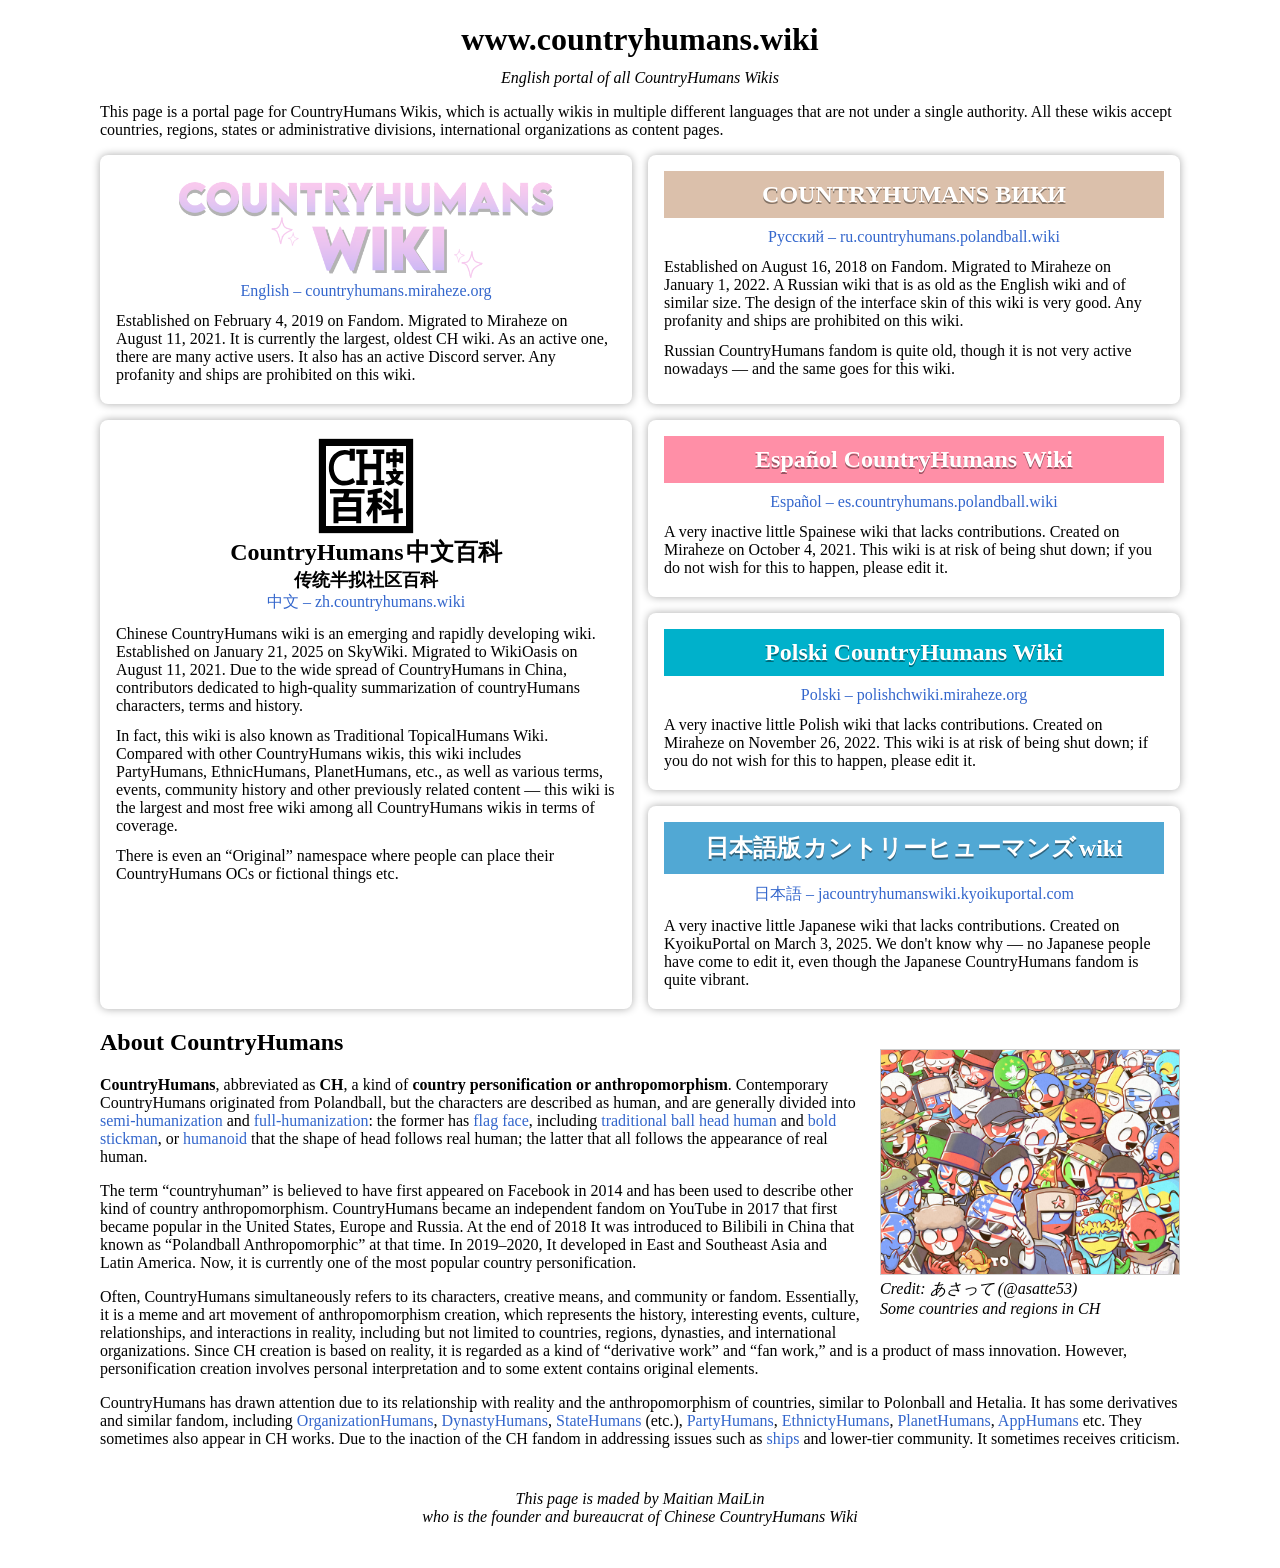
==== index.html @ c8f13723 "." ====
<!DOCTYPE html>
<html lang="en">
<head>
    <meta charset="UTF-8">
    <meta name="viewport" content="width=device-width, initial-scale=1.0">
    <meta name="description" content="This page is a portal page for CountryHumans Wikis, which is actually wikis in multiple different languages that are not under a single authority. All these wikis accept countries, regions, states or administrative divisions, international organizations as content pages.">
    <title>countryhumans.wiki</title>
    <link rel="stylesheet" href="./src/styles.css">
</head>
<body>
    <h1>www.countryhumans.wiki</h1>
    <em>English portal of all CountryHumans Wikis</em>
    <div class="page">
        <div class="part">
            <p>This page is a portal page for CountryHumans Wikis, which is actually wikis in multiple different
                languages that are not under a single authority. All these wikis accept countries, regions,
                states or administrative divisions, international organizations as content pages.</p>
        </div>
        <div class="boxes">
            <div class="box">
                <img src="./img/English_CountryHumans_Wiki.png" alt="COUNTRYHUMANS WIKI"/>
                <a rel="nofollow" href="https://countryhumans.miraheze.org">English – countryhumans.miraheze.org</a>
                <p>Established on February 4, 2019 on Fandom. Migrated to Miraheze on August 11, 2021. It is currently the largest, oldest CH wiki. As an active
                    one, there are many active users. It also has an active Discord server. Any profanity and ships are prohibited on this wiki.</p>
            </div>
            <div class="box">
                <h2 style="background:#dbc0ab;color:#fff;padding:10px;margin:0 0 10px;text-shadow:0 2.4px #0006">COUNTRYHUMANS ВИКИ</h2>
                <a rel="nofollow" href="https://ru.countryhumans.polandball.wiki">Русский – ru.countryhumans.polandball.wiki</a>
                <p>Established on August 16, 2018 on Fandom. Migrated to Miraheze on January 1, 2022. A Russian wiki that is as old as the English wiki and of similar size. The design of the interface
                    skin of this wiki is very good. Any profanity and ships are prohibited on this wiki.
                </p>
                <p>Russian CountryHumans fandom is quite old, though it is not very active nowadays — and the same goes for this wiki.</p>
            </div>
            <div class="box" style="grid-row: 2 / 5">
                <img style="width: 100px;" src="./img/CH中文百科.svg" alt="CH中文百科"/>
                <h2>CountryHumans<span style="margin:0.05em"></span>中文百科</h2><strong style="font-size:large">传统半拟社区百科</strong>
                <a rel="nofollow" href="https://zh.countryhumans.wiki">中文 – zh.countryhumans.wiki</a>
                <p>Chinese CountryHumans wiki is an emerging and rapidly developing wiki.
                    Established on January 21, 2025 on SkyWiki. Migrated to WikiOasis on August 11, 2021.
                    Due to the wide spread of CountryHumans in China, contributors dedicated to high-quality summarization of countryHumans characters, terms and history.</p>
                <p>In fact, this wiki is also known as Traditional TopicalHumans Wiki. Compared with other CountryHumans wikis, this wiki
                    includes PartyHumans, EthnicHumans, PlanetHumans, etc., as well as various terms, events, community
                    history and other previously related content — this wiki is the largest and most free wiki among all
                    CountryHumans wikis in terms of coverage.</p>
                <p>There is even an “Original” namespace where people can place their CountryHumans OCs or fictional things etc.</p>
            </div>
            <div class="box">
                <h2 style="background:#ff8fa7;color:#fff;padding:10px;margin:0 0 10px;text-shadow:0 2.4px #0006">Español CountryHumans Wiki</h2>
                <a rel="nofollow" href="https://es.countryhumans.polandball.wiki">Español – es.countryhumans.polandball.wiki</a>
                <p>A very inactive little Spainese wiki that lacks contributions. Created on Miraheze on October 4, 2021.
                    This wiki is at risk of being shut down; if you do not wish for this to happen, please edit it.
                </p>
            </div>
            <div class="box">
                <h2 style="background:#00b1cb;color:#fff;padding:10px;margin:0 0 10px;text-shadow:0 2.4px #0006">Polski CountryHumans Wiki</h2>
                <a rel="nofollow" href="https://polishchwiki.miraheze.org">Polski – polishchwiki.miraheze.org</a>
                <p>A very inactive little Polish wiki that lacks contributions. Created on Miraheze on November 26, 2022.
                    This wiki is at risk of being shut down; if you do not wish for this to happen, please edit it.
                </p>
            </div>
            <div class="box">
                <h2 style="background:#51a8d4;color:#ffff;padding:10px;margin:0 0 10px;text-shadow:0 2.4px #0006">日本語版<span style="margin:0.05em"></span>カントリーヒューマンズ<span style="margin:0.05em"></span>wiki</h2>
                <a rel="nofollow" href="https://jacountryhumanswiki.kyoikuportal.com">日本語 – jacountryhumanswiki.kyoikuportal.com</a>
                <p>A very inactive little Japanese wiki that lacks contributions. Created on KyoikuPortal on March 3, 2025.
                    We don't know why — no Japanese people have come to edit it, even though the Japanese CountryHumans fandom is quite vibrant.
                </p>
            </div>
        </div>
        <div class="part">
            <figure style="float:right;margin-left:1em">
                <img src="./img/CountryHumans_by_あさって.jpg" alt="Credit: あさって (@asatte53), Some countries and regions in CH">
                <figcaption><i>Credit: あさって (@asatte53)<br>Some countries and regions in CH</i></figcaption>
            </figure>
            <h2>About CountryHumans</h2>
            <p><b>CountryHumans</b>, abbreviated as <b>CH</b>, a kind of <b>country personification or
                anthropomorphism</b>. Contemporary CountryHumans originated from Polandball, but the characters are described
                as human, and are generally divided into <a rel="nofollow" href="./semi-humanization">semi-humanization</a> and <a rel="nofollow" href="./full-humanization">full-humanization</a>: the former has <a rel="nofollow" href="flag_face">flag
                face</a>, including <a rel="nofollow" href="./traditional_ball_head_human">traditional ball head human</a> and <a rel="nofollow" href="./bold stickman">bold stickman</a>, or <a rel="nofollow" href="./humanoid">humanoid</a> that the shape of head follows real
                human; the latter that all follows the appearance of real human.
            </p>
            <p>The term “countryhuman” is believed to have first appeared on Facebook in 2014 and has been used to
                describe other kind of country anthropomorphism. CountryHumans became an independent fandom on YouTube in 2017 that first
                became popular in the United States, Europe and Russia. At the end of 2018 It was introduced to Bilibili
                in China that known as “Polandball Anthropomorphic” at that time. In 2019–2020, It developed in East and
                Southeast Asia and Latin America. Now, it is currently one of the most popular country personification.
            </p>
            <p>Often, CountryHumans simultaneously refers to its characters, creative means, and community or fandom. Essentially,
                it is a meme and art movement of anthropomorphism creation, which represents the history, interesting
                events, culture, relationships, and interactions in reality, including but not limited to countries,
                regions, dynasties, and international organizations. Since CH creation is based on reality, it is
                regarded as a kind of “derivative work” and “fan work,” and is a product of mass innovation. However,
                personification creation involves personal interpretation and to some extent contains original elements.
            </p>
            <p>CountryHumans has drawn attention due to its relationship with reality and the anthropomorphism of countries,
                similar to Polonball and Hetalia. It has some derivatives and similar fandom, including
                <a rel="nofollow" href="OrganizationHumans">OrganizationHumans</a>, <a rel="nofollow" href="DynastyHumans">DynastyHumans</a>, <a rel="nofollow" href="StateHumans">StateHumans</a> (etc.), <a rel="nofollow" href="PartyHumans">PartyHumans</a>, <a rel="nofollow" href="EthnictyHumans">EthnictyHumans</a>,
                <a rel="nofollow" href="PlanetHumans">PlanetHumans</a>, <a rel="nofollow" href="AppHumans">AppHumans</a> etc. They sometimes also appear in CH works. Due to the inaction of the CH
                fandom in addressing issues such as <a rel="nofollow" href="./ship">ships</a> and lower-tier community. It sometimes receives criticism.
            </p>
        </div>
        <div class="footer"><i>This page is maded by Maitian MaiLin<br>who is the founder and bureaucrat of Chinese CountryHumans Wiki</i></div>
    </div>
</body>
---- src/styles.css ----
*{
    word-break: break-word;
}

body{
    margin: 0;
}

h1, h1 + em{
    text-align: center;
    display: block;
}

h1 + em{
    margin: -0.67em 0 0.67em;
}

a {
    color: #36c;
    text-decoration: none;
    transition: 0.1s;
}

a:hover {
    text-decoration: underline;
    text-underline-offset: 2px;
}

.page {
    margin: auto;
    max-width: 1080px;
    padding: 0 64px;
}

.footer {
    margin: 42px 0;
    text-align: center;
}

figure {
    width: fit-content;
    max-width: 300px;
    margin: 1.25em auto 1em;
}

figure img {
    max-width: calc(100% - 2px);
    border: 1px solid #ccc;
}

.boxes {
    display: grid;
    gap: 1em;
    grid-template-columns: 1fr 1fr;
}

.box {
    box-shadow: 0 0 8px #0005;
    padding: 1em;
    border-radius: 8px;
}

.box h2 {
    margin: 0;
}

.box p {
    margin: 0.75em 0 0.25em;
}

.box a, .box h2, .box strong{
    display: block;
    text-align: center;
}

.box img{
    width: 100%;
    max-width: 400px;
    display: block;
    margin: auto;
}

.columns {
    column-count: 2;
    column-span: all;
}

@media (max-width: 740px) {
    h1 {
        font-size: 1.8em;
    }

    .page {
        padding: 0 1.25em;
    }

    .columns {
        column-count: 1;
    }

    .boxes {
    grid-template-columns: 1fr;
    }

    figure {
        float: none !important;
    }
}
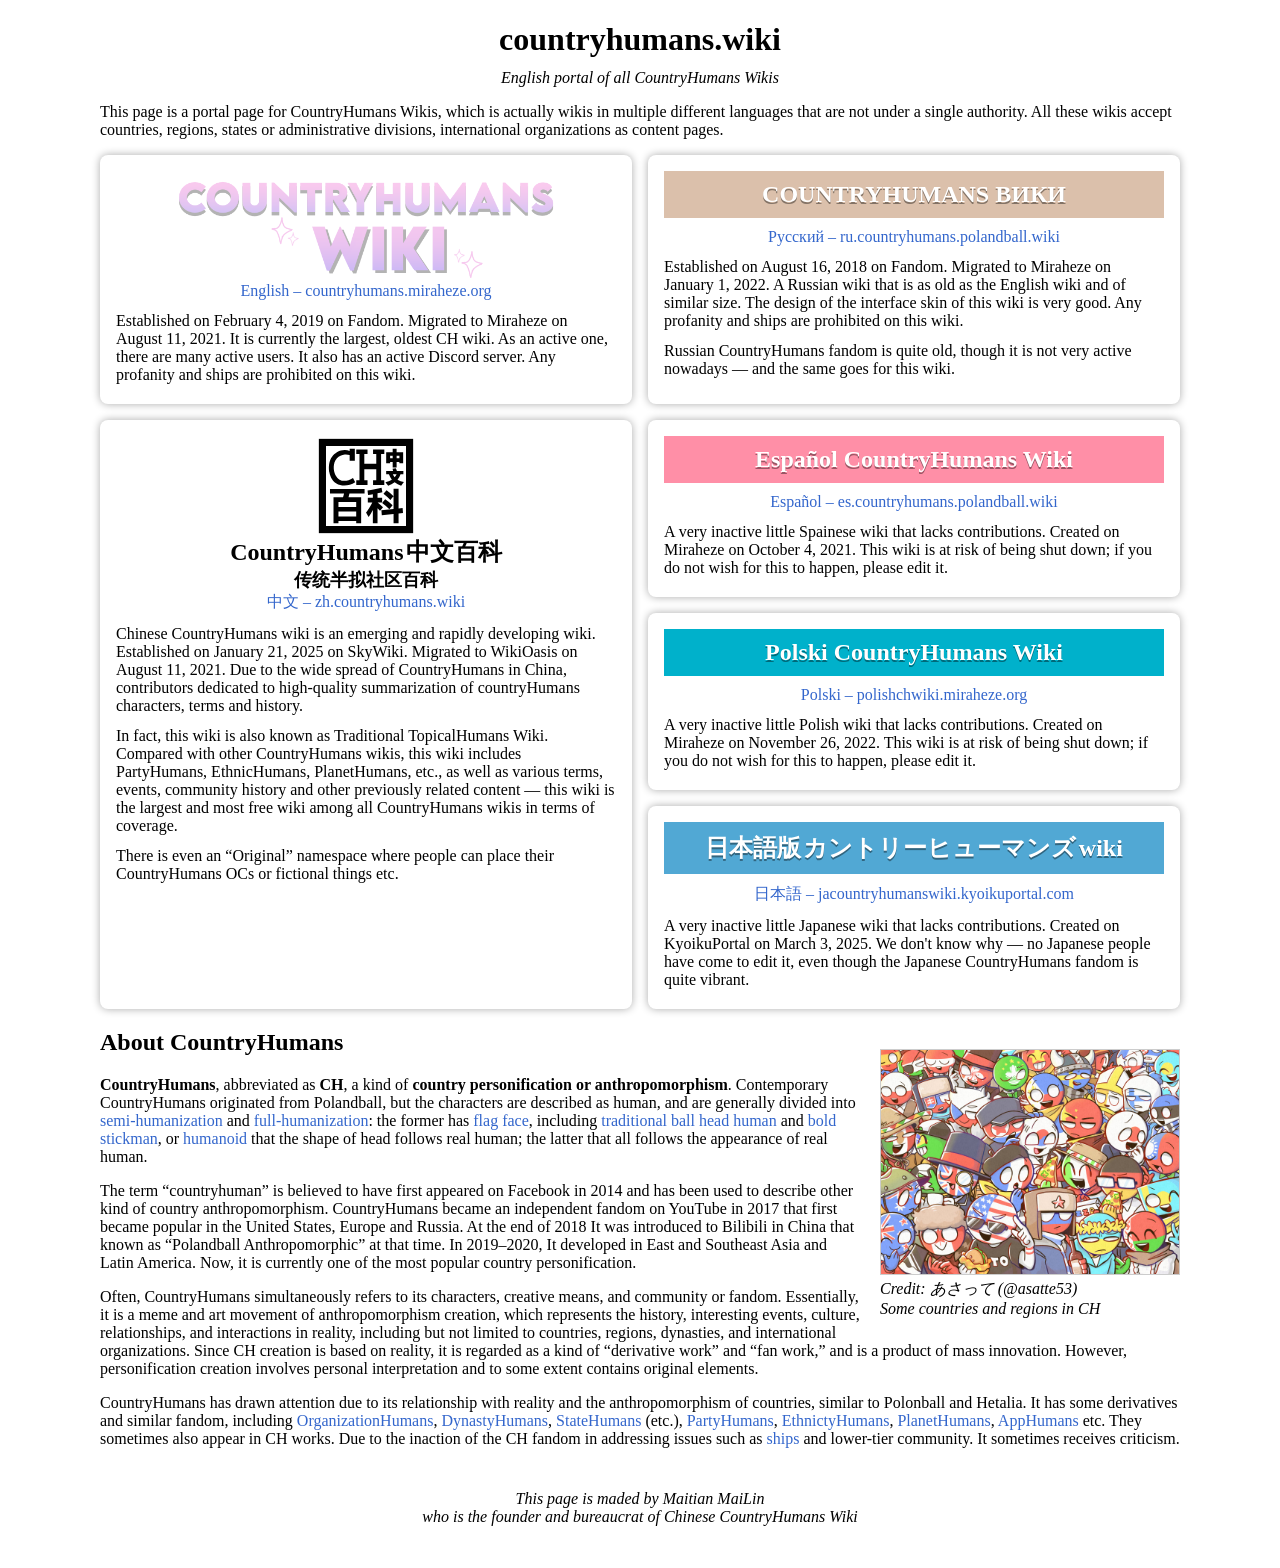
==== commit a7b7eb7d: "." ====
--- a/index.html
+++ b/index.html
@@ -8,7 +8,7 @@
     <link rel="stylesheet" href="./src/styles.css">
 </head>
 <body>
-    <h1>www.countryhumans.wiki</h1>
+    <h1>countryhumans.wiki</h1>
     <em>English portal of all CountryHumans Wikis</em>
     <div class="page">
         <div class="part">
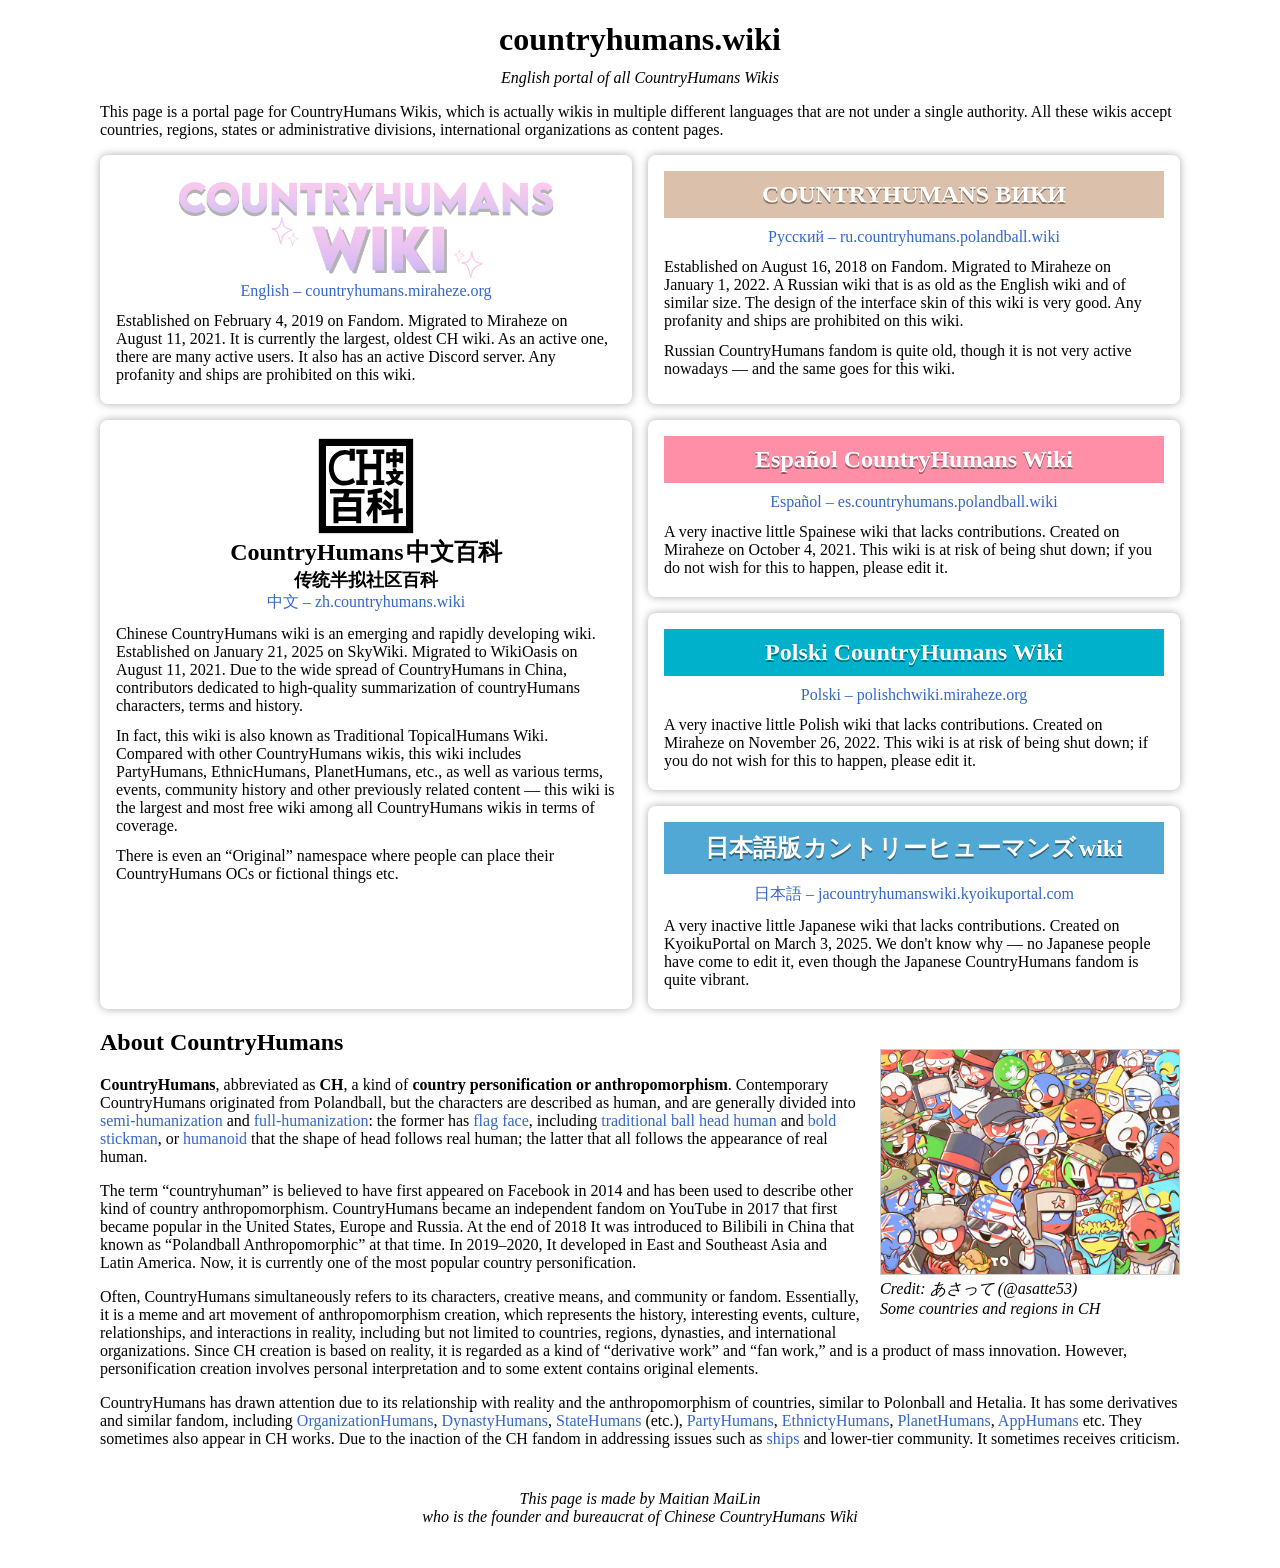
==== commit d6f16af9: "." ====
--- a/index.html
+++ b/index.html
@@ -98,6 +98,6 @@
                 fandom in addressing issues such as <a rel="nofollow" href="./ship">ships</a> and lower-tier community. It sometimes receives criticism.
             </p>
         </div>
-        <div class="footer"><i>This page is maded by Maitian MaiLin<br>who is the founder and bureaucrat of Chinese CountryHumans Wiki</i></div>
+        <div class="footer"><i>This page is made by Maitian MaiLin<br>who is the founder and bureaucrat of Chinese CountryHumans Wiki</i></div>
     </div>
 </body>
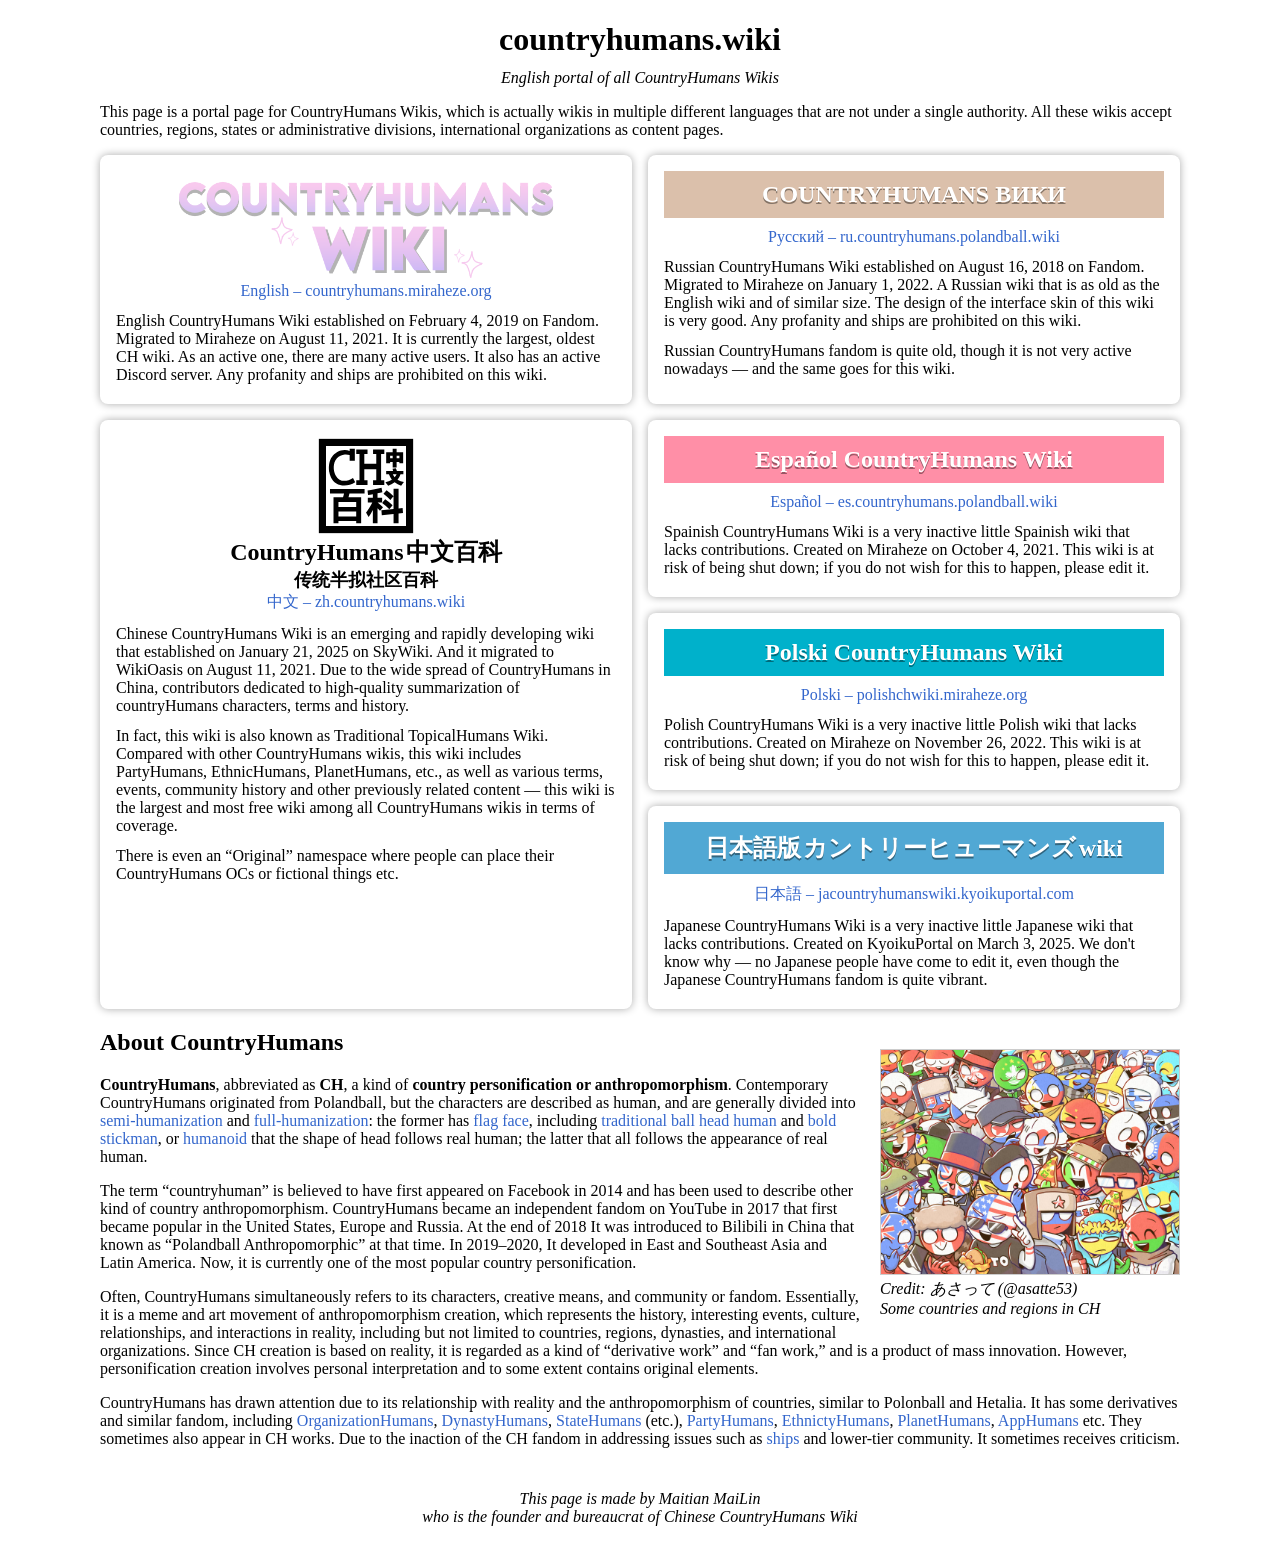
==== commit cd3e128f: "." ====
--- a/index.html
+++ b/index.html
@@ -20,13 +20,13 @@
             <div class="box">
                 <img src="./img/English_CountryHumans_Wiki.png" alt="COUNTRYHUMANS WIKI"/>
                 <a rel="nofollow" href="https://countryhumans.miraheze.org">English – countryhumans.miraheze.org</a>
-                <p>Established on February 4, 2019 on Fandom. Migrated to Miraheze on August 11, 2021. It is currently the largest, oldest CH wiki. As an active
+                <p>English CountryHumans Wiki established on February 4, 2019 on Fandom. Migrated to Miraheze on August 11, 2021. It is currently the largest, oldest CH wiki. As an active
                     one, there are many active users. It also has an active Discord server. Any profanity and ships are prohibited on this wiki.</p>
             </div>
             <div class="box">
                 <h2 style="background:#dbc0ab;color:#fff;padding:10px;margin:0 0 10px;text-shadow:0 2.4px #0006">COUNTRYHUMANS ВИКИ</h2>
                 <a rel="nofollow" href="https://ru.countryhumans.polandball.wiki">Русский – ru.countryhumans.polandball.wiki</a>
-                <p>Established on August 16, 2018 on Fandom. Migrated to Miraheze on January 1, 2022. A Russian wiki that is as old as the English wiki and of similar size. The design of the interface
+                <p>Russian CountryHumans Wiki established on August 16, 2018 on Fandom. Migrated to Miraheze on January 1, 2022. A Russian wiki that is as old as the English wiki and of similar size. The design of the interface
                     skin of this wiki is very good. Any profanity and ships are prohibited on this wiki.
                 </p>
                 <p>Russian CountryHumans fandom is quite old, though it is not very active nowadays — and the same goes for this wiki.</p>
@@ -35,8 +35,8 @@
                 <img style="width: 100px;" src="./img/CH中文百科.svg" alt="CH中文百科"/>
                 <h2>CountryHumans<span style="margin:0.05em"></span>中文百科</h2><strong style="font-size:large">传统半拟社区百科</strong>
                 <a rel="nofollow" href="https://zh.countryhumans.wiki">中文 – zh.countryhumans.wiki</a>
-                <p>Chinese CountryHumans wiki is an emerging and rapidly developing wiki.
-                    Established on January 21, 2025 on SkyWiki. Migrated to WikiOasis on August 11, 2021.
+                <p>Chinese CountryHumans Wiki is an emerging and rapidly developing wiki that
+                    established on January 21, 2025 on SkyWiki. And it migrated to WikiOasis on August 11, 2021.
                     Due to the wide spread of CountryHumans in China, contributors dedicated to high-quality summarization of countryHumans characters, terms and history.</p>
                 <p>In fact, this wiki is also known as Traditional TopicalHumans Wiki. Compared with other CountryHumans wikis, this wiki
                     includes PartyHumans, EthnicHumans, PlanetHumans, etc., as well as various terms, events, community
@@ -47,21 +47,21 @@
             <div class="box">
                 <h2 style="background:#ff8fa7;color:#fff;padding:10px;margin:0 0 10px;text-shadow:0 2.4px #0006">Español CountryHumans Wiki</h2>
                 <a rel="nofollow" href="https://es.countryhumans.polandball.wiki">Español – es.countryhumans.polandball.wiki</a>
-                <p>A very inactive little Spainese wiki that lacks contributions. Created on Miraheze on October 4, 2021.
+                <p>Spainish CountryHumans Wiki is a very inactive little Spainish wiki that lacks contributions. Created on Miraheze on October 4, 2021.
                     This wiki is at risk of being shut down; if you do not wish for this to happen, please edit it.
                 </p>
             </div>
             <div class="box">
                 <h2 style="background:#00b1cb;color:#fff;padding:10px;margin:0 0 10px;text-shadow:0 2.4px #0006">Polski CountryHumans Wiki</h2>
                 <a rel="nofollow" href="https://polishchwiki.miraheze.org">Polski – polishchwiki.miraheze.org</a>
-                <p>A very inactive little Polish wiki that lacks contributions. Created on Miraheze on November 26, 2022.
+                <p>Polish CountryHumans Wiki is a very inactive little Polish wiki that lacks contributions. Created on Miraheze on November 26, 2022.
                     This wiki is at risk of being shut down; if you do not wish for this to happen, please edit it.
                 </p>
             </div>
             <div class="box">
                 <h2 style="background:#51a8d4;color:#ffff;padding:10px;margin:0 0 10px;text-shadow:0 2.4px #0006">日本語版<span style="margin:0.05em"></span>カントリーヒューマンズ<span style="margin:0.05em"></span>wiki</h2>
                 <a rel="nofollow" href="https://jacountryhumanswiki.kyoikuportal.com">日本語 – jacountryhumanswiki.kyoikuportal.com</a>
-                <p>A very inactive little Japanese wiki that lacks contributions. Created on KyoikuPortal on March 3, 2025.
+                <p>Japanese CountryHumans Wiki is a very inactive little Japanese wiki that lacks contributions. Created on KyoikuPortal on March 3, 2025.
                     We don't know why — no Japanese people have come to edit it, even though the Japanese CountryHumans fandom is quite vibrant.
                 </p>
             </div>
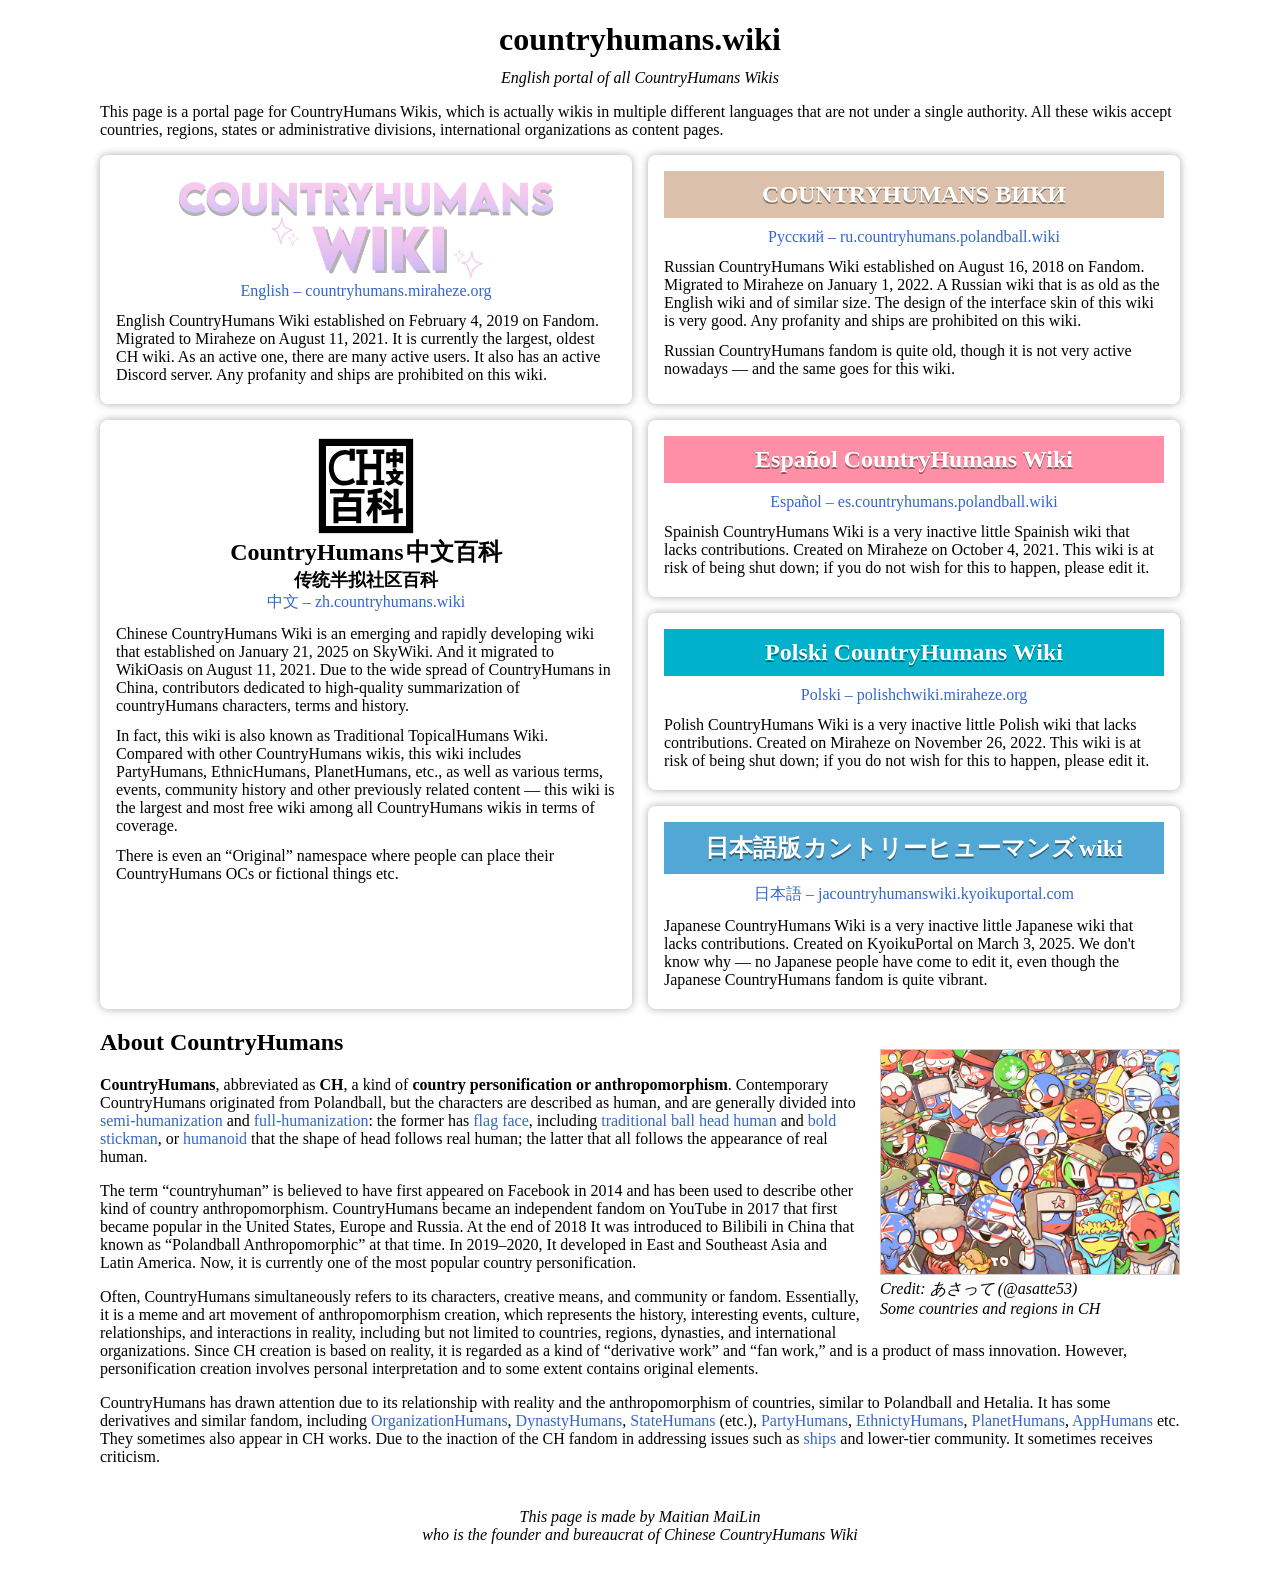
==== commit c0a0916e: "." ====
--- a/index.html
+++ b/index.html
@@ -92,7 +92,7 @@
                 personification creation involves personal interpretation and to some extent contains original elements.
             </p>
             <p>CountryHumans has drawn attention due to its relationship with reality and the anthropomorphism of countries,
-                similar to Polonball and Hetalia. It has some derivatives and similar fandom, including
+                similar to Polandball and Hetalia. It has some derivatives and similar fandom, including
                 <a rel="nofollow" href="OrganizationHumans">OrganizationHumans</a>, <a rel="nofollow" href="DynastyHumans">DynastyHumans</a>, <a rel="nofollow" href="StateHumans">StateHumans</a> (etc.), <a rel="nofollow" href="PartyHumans">PartyHumans</a>, <a rel="nofollow" href="EthnictyHumans">EthnictyHumans</a>,
                 <a rel="nofollow" href="PlanetHumans">PlanetHumans</a>, <a rel="nofollow" href="AppHumans">AppHumans</a> etc. They sometimes also appear in CH works. Due to the inaction of the CH
                 fandom in addressing issues such as <a rel="nofollow" href="./ship">ships</a> and lower-tier community. It sometimes receives criticism.
